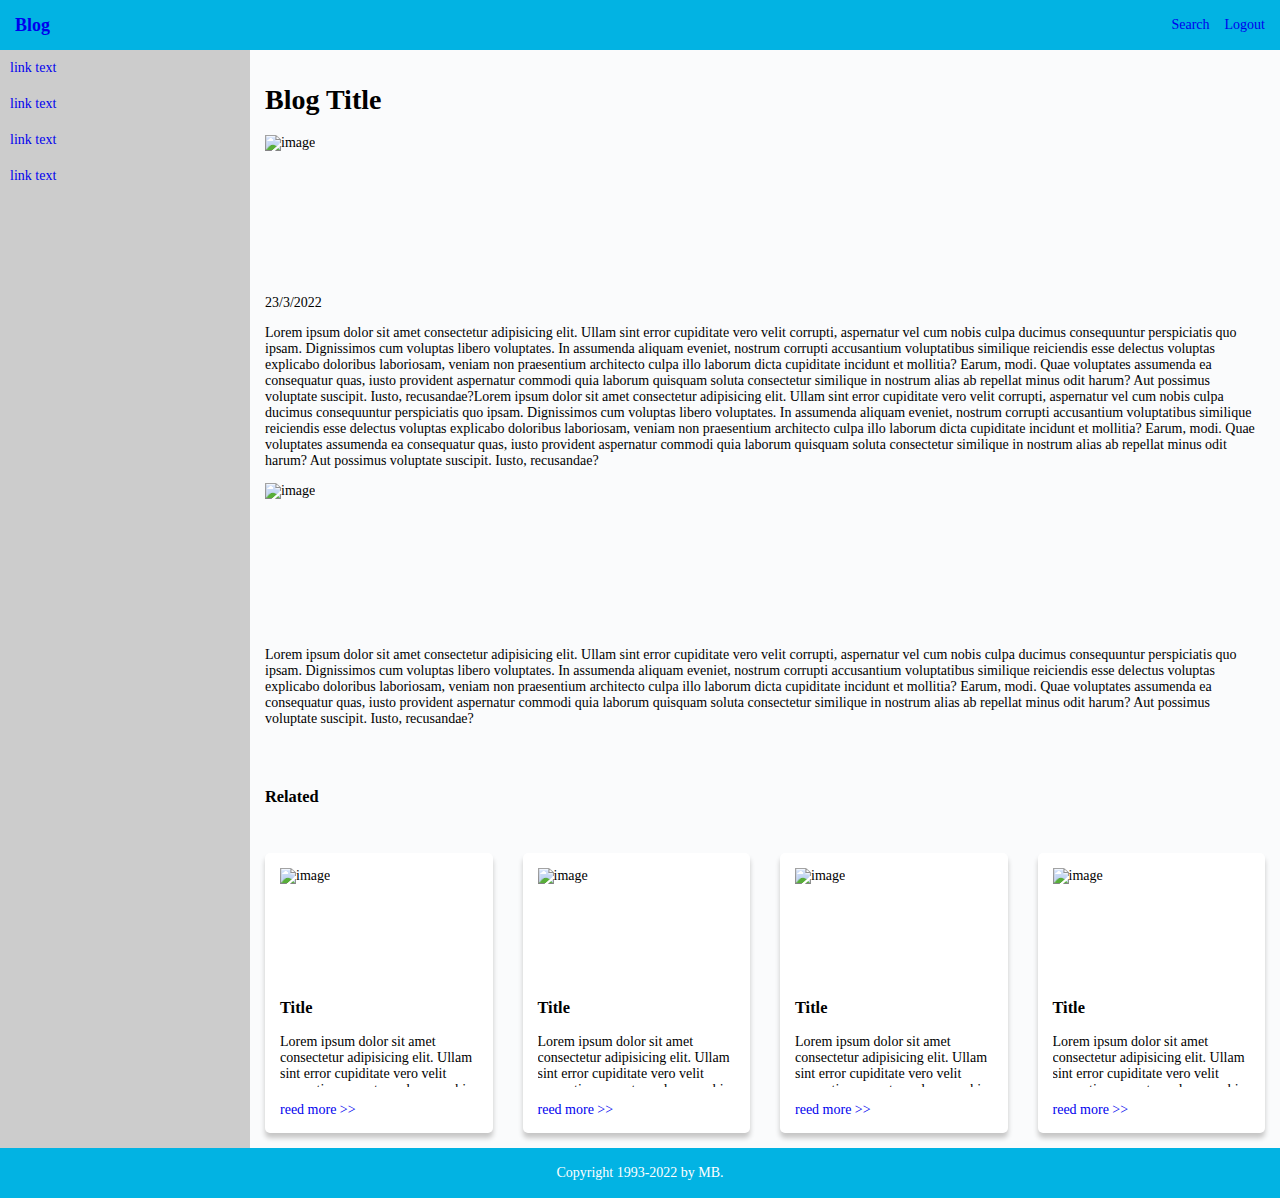
==== blog.html @ 2aff07d1 "first commit" ====
<!DOCTYPE html>
<html lang="en">

<head>
    <meta charset="UTF-8">
    <meta http-equiv="X-UA-Compatible" content="IE=edge">
    <meta name="viewport" content="width=device-width, initial-scale=1.0">
    <link href="./css/style.css" rel="stylesheet" />
    <title>Blog Title</title>
</head>

<body>
    <div class="grid-container">
        <!-- START: Header -->
        <header>
            <a href="./index.html" class="logo">Blog</span>
            <nav>
                <ul>
                    <il>
                        <a href='#'>Search</a>
                    </il>
                    <li>
                        <a href='#'>Logout</a>
                    </li>
                </ul>
            </nav>
        </header>
        <!-- END: Header -->
        <!-- START: Side menu -->
        <aside>
            <ul>
                <li><a href="./blog.html">link text</a></li>
                <li><a href="./blog.html">link text</a></li>
                <li><a href="./blog.html">link text</a></li>
                <li><a href="./blog.html">link text</a></li>
            </ul>
        </aside>
        <!-- END: Side menu -->
        <!-- START: Main -->
        <main>
            <div class="blog-container">
                <h1>Blog Title</h1>
                <div class="blog-image">
                    <img src="http://via.placeholder.com/640x360" alt="image">
                </div>
                <div class="date">
                    23/3/2022
                </div>
                <p>
                    Lorem ipsum dolor sit amet consectetur adipisicing elit. Ullam sint error cupiditate vero
                    velit corrupti, aspernatur vel cum nobis culpa ducimus consequuntur perspiciatis quo
                    ipsam.
                    Dignissimos cum voluptas libero voluptates.
                    In assumenda aliquam eveniet, nostrum corrupti accusantium voluptatibus similique
                    reiciendis
                    esse delectus voluptas explicabo doloribus laboriosam, veniam non praesentium architecto
                    culpa illo laborum dicta cupiditate incidunt et mollitia? Earum, modi.
                    Quae voluptates assumenda ea consequatur quas, iusto provident aspernatur commodi quia
                    laborum quisquam soluta consectetur similique in nostrum alias ab repellat minus odit
                    harum?
                    Aut possimus voluptate suscipit. Iusto, recusandae?Lorem ipsum dolor sit amet consectetur
                    adipisicing elit. Ullam sint error cupiditate vero
                    velit corrupti, aspernatur vel cum nobis culpa ducimus consequuntur perspiciatis quo
                    ipsam.
                    Dignissimos cum voluptas libero voluptates.
                    In assumenda aliquam eveniet, nostrum corrupti accusantium voluptatibus similique
                    reiciendis
                    esse delectus voluptas explicabo doloribus laboriosam, veniam non praesentium architecto
                    culpa illo laborum dicta cupiditate incidunt et mollitia? Earum, modi.
                    Quae voluptates assumenda ea consequatur quas, iusto provident aspernatur commodi quia
                    laborum quisquam soluta consectetur similique in nostrum alias ab repellat minus odit
                    harum?
                    Aut possimus voluptate suscipit. Iusto, recusandae?
                </p>

                <div class="blog-image">
                    <img src="http://via.placeholder.com/640x360" alt="image">
                </div>
                <p>
                    Lorem ipsum dolor sit amet consectetur adipisicing elit. Ullam sint error cupiditate vero
                    velit corrupti, aspernatur vel cum nobis culpa ducimus consequuntur perspiciatis quo
                    ipsam.
                    Dignissimos cum voluptas libero voluptates.
                    In assumenda aliquam eveniet, nostrum corrupti accusantium voluptatibus similique
                    reiciendis
                    esse delectus voluptas explicabo doloribus laboriosam, veniam non praesentium architecto
                    culpa illo laborum dicta cupiditate incidunt et mollitia? Earum, modi.
                    Quae voluptates assumenda ea consequatur quas, iusto provident aspernatur commodi quia
                    laborum quisquam soluta consectetur similique in nostrum alias ab repellat minus odit
                    harum?
                    Aut possimus voluptate suscipit. Iusto, recusandae?
                </p>

            </div>

            <!-- START: related -->
            <div class="row">

                <div class="col">
                    <h3>Related</h3>
                </div>

            </div>
            <div class="row">
                <div class="col">
                    <!-- START: Card -->
                    <div class="card">
                        <div class="image">
                            <img src="http://via.placeholder.com/640x360" alt="image">
                        </div>
                        <div class="content">
                            <h3>Title</h3>
                            <p>Lorem ipsum dolor sit amet consectetur adipisicing elit. Ullam sint error cupiditate vero
                                velit corrupti, aspernatur vel cum nobis culpa ducimus consequuntur perspiciatis quo
                                ipsam.
                                Dignissimos cum voluptas libero voluptates.
                                In assumenda aliquam eveniet, nostrum corrupti accusantium voluptatibus similique
                                reiciendis
                                esse delectus voluptas explicabo doloribus laboriosam, veniam non praesentium architecto
                                culpa illo laborum dicta cupiditate incidunt et mollitia? Earum, modi.
                                Quae voluptates assumenda ea consequatur quas, iusto provident aspernatur commodi quia
                                laborum quisquam soluta consectetur similique in nostrum alias ab repellat minus odit
                                harum?
                                Aut possimus voluptate suscipit. Iusto, recusandae?</p>
                            <a href="#">reed more >></a>
                        </div>
                    </div>
                    <!-- END: Card -->
                </div>
                <div class="col">
                    <!-- START: Card -->
                    <div class="card">
                        <div class="image">
                            <img src="http://via.placeholder.com/640x360" alt="image">
                        </div>
                        <div class="content">
                            <h3>Title</h3>
                            <p>Lorem ipsum dolor sit amet consectetur adipisicing elit. Ullam sint error cupiditate vero
                                velit corrupti, aspernatur vel cum nobis culpa ducimus consequuntur perspiciatis quo
                                ipsam.
                                Dignissimos cum voluptas libero voluptates.
                                In assumenda aliquam eveniet, nostrum corrupti accusantium voluptatibus similique
                                reiciendis
                                esse delectus voluptas explicabo doloribus laboriosam, veniam non praesentium architecto
                                culpa illo laborum dicta cupiditate incidunt et mollitia? Earum, modi.
                                Quae voluptates assumenda ea consequatur quas, iusto provident aspernatur commodi quia
                                laborum quisquam soluta consectetur similique in nostrum alias ab repellat minus odit
                                harum?
                                Aut possimus voluptate suscipit. Iusto, recusandae?</p>
                            <a href="#">reed more >></a>
                        </div>
                    </div>
                    <!-- END: Card -->
                </div>
                <div class="col">
                    <!-- START: Card -->
                    <div class="card">
                        <div class="image">
                            <img src="http://via.placeholder.com/640x360" alt="image">
                        </div>
                        <div class="content">
                            <h3>Title</h3>
                            <p>Lorem ipsum dolor sit amet consectetur adipisicing elit. Ullam sint error cupiditate vero
                                velit corrupti, aspernatur vel cum nobis culpa ducimus consequuntur perspiciatis quo
                                ipsam.
                                Dignissimos cum voluptas libero voluptates.
                                In assumenda aliquam eveniet, nostrum corrupti accusantium voluptatibus similique
                                reiciendis
                                esse delectus voluptas explicabo doloribus laboriosam, veniam non praesentium architecto
                                culpa illo laborum dicta cupiditate incidunt et mollitia? Earum, modi.
                                Quae voluptates assumenda ea consequatur quas, iusto provident aspernatur commodi quia
                                laborum quisquam soluta consectetur similique in nostrum alias ab repellat minus odit
                                harum?
                                Aut possimus voluptate suscipit. Iusto, recusandae?</p>
                            <a href="#">reed more >></a>
                        </div>
                    </div>
                    <!-- END: Card -->
                </div>
                <div class="col">
                    <!-- START: Card -->
                    <div class="card">
                        <div class="image">
                            <img src="http://via.placeholder.com/640x360" alt="image">
                        </div>
                        <div class="content">
                            <h3>Title</h3>
                            <p>Lorem ipsum dolor sit amet consectetur adipisicing elit. Ullam sint error cupiditate vero
                                velit corrupti, aspernatur vel cum nobis culpa ducimus consequuntur perspiciatis quo
                                ipsam.
                                Dignissimos cum voluptas libero voluptates.
                                In assumenda aliquam eveniet, nostrum corrupti accusantium voluptatibus similique
                                reiciendis
                                esse delectus voluptas explicabo doloribus laboriosam, veniam non praesentium architecto
                                culpa illo laborum dicta cupiditate incidunt et mollitia? Earum, modi.
                                Quae voluptates assumenda ea consequatur quas, iusto provident aspernatur commodi quia
                                laborum quisquam soluta consectetur similique in nostrum alias ab repellat minus odit
                                harum?
                                Aut possimus voluptate suscipit. Iusto, recusandae?</p>
                            <a href="#">reed more >></a>
                        </div>
                    </div>
                    <!-- END: Card -->
                </div>
            </div>
            <!-- END: related -->
        </main>
        <!-- END: Main -->
        <!-- START: Footer -->
        <footer>
            Copyright 1993-2022 by MB.
        </footer>
        <!-- END: Footer -->
    </div>
</body>

</html>
---- css/style.css ----
/* Set generale styles */
* {
    box-sizing: border-box;
}

/* Set body and html styles */
html,
body {
    width: 100%;
    height: 100%;
    padding: 0;
    margin: 0;
    font-size: 14px;
    background-color: #fafbfc;
}

/* Set home container styles */
.grid-container {
    height: 100%;
    display: grid;
    grid-template-areas:
        'header header header header header header'
        'menu main main main  main  main'
        'footer footer footer footer footer footer';
    grid-template-rows: 50px auto 50px;
    grid-template-columns: 250px auto auto auto auto auto;
}

header {
    grid-area: header;
    display: flex;
    justify-content: space-between;
    padding: 10px 15px;
    align-items: center;
    background-color: #02b3e3;
    color: #fff;
}

aside {
    background-color: #ccc;
    grid-area: menu;
}

main {
    grid-area: main;
}

footer {
    color: #fff;
    text-align: center;
    background-color: #02b3e3;
    line-height: 50px;
    grid-area: footer;
}

/* Reset ul tag styles */
ul {
    padding: 0;
    margin: 0;
    list-style: none;
}

a {
    text-decoration: none;
}

header ul {
    display: flex;
}

header ul li {
    margin-left: 15px;
}

.logo {
    font-size: 18px;
    font-weight: bold;
}

aside ul li {
    padding: 10px;
}

.row {
    display: flex;
    flex-wrap: wrap;
}

.col {
    width: 100%;
    padding: 15px;
}

.card{
    width: 100%;
    padding: 15px;
    background-color: #fff;
    border-radius: 5px;
    box-shadow: 0px 5px 5px #c6c6c6;
}

.image{
    width: 100%;
    height: 120px;
    margin-bottom: 10px;
    overflow: hidden;
}

img {
    width: 100%;
    height: 100%;
    object-fit: cover;
}

.content{
    height: 120px;
    display: flex;
    flex-direction: column;
    justify-content: space-between;
}

.content h3{
    margin-top: 0;
    margin-bottom: 10px;
}

.content p{
    height: 53px;
    margin-top: 0;
    margin-bottom: 10px;
    overflow: hidden;
}

@media(min-width: 901px) {
    .col {
        width: 25%;
    }
}

@media(min-width: 600px) and (max-width: 900px){
    .col {
        width: 50%;
    }
}

@media(max-width: 600px) {
    .grid-container {
        grid-template-areas:
            'header header header header header header'
            'main main main main  main  main'
            'menu menu menu menu menu menu'
            'footer footer footer footer footer footer';
        grid-template-rows: 50px auto 40px 50px;
    }

    aside ul {
        height: 100%;
        display: flex;
        align-items: center;
    }

}

.blog-container{
    padding: 15px;
}

.blog-image{
    width: 50%;
    height: 150px;
    margin-bottom: 10px;
    overflow: hidden;
}
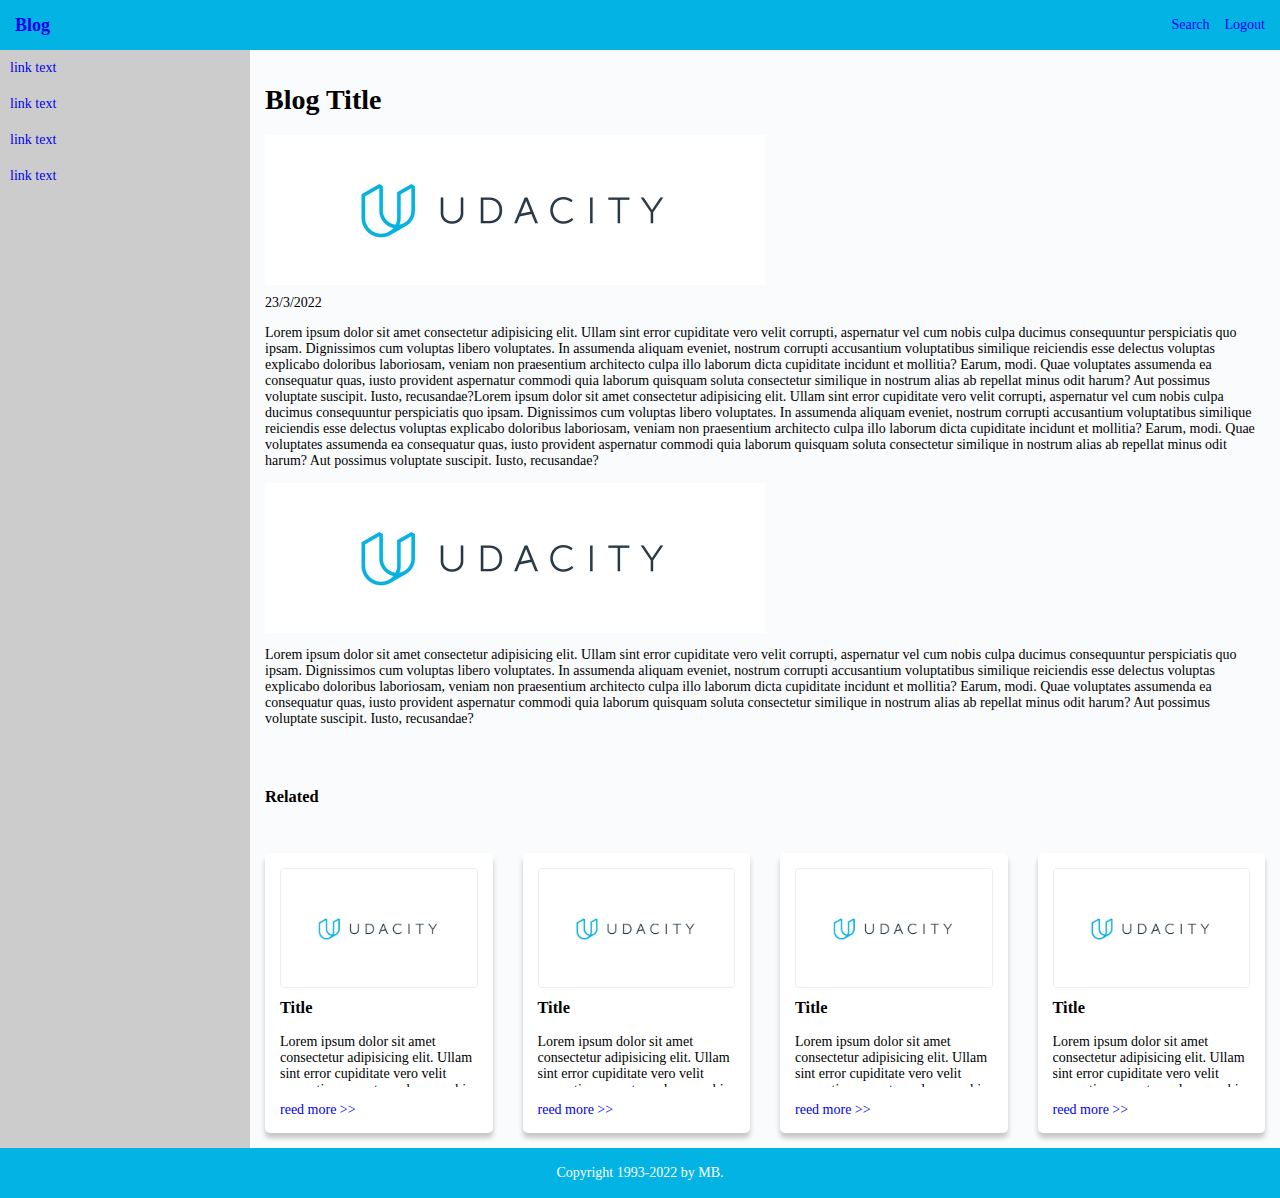
==== commit 532c41e6: "fix comments" ====
--- a/blog.html
+++ b/blog.html
@@ -5,7 +5,7 @@
     <meta charset="UTF-8">
     <meta http-equiv="X-UA-Compatible" content="IE=edge">
     <meta name="viewport" content="width=device-width, initial-scale=1.0">
-    <link href="./css/style.css" rel="stylesheet" />
+    <link href="./css/index.css" rel="stylesheet" />
     <title>Blog Title</title>
 </head>
 
@@ -41,7 +41,7 @@
             <div class="blog-container">
                 <h1>Blog Title</h1>
                 <div class="blog-image">
-                    <img src="http://via.placeholder.com/640x360" alt="image">
+                    <img src="images/udacity_branding_4x.webp" alt="image">
                 </div>
                 <div class="date">
                     23/3/2022
@@ -74,7 +74,7 @@
                 </p>
 
                 <div class="blog-image">
-                    <img src="http://via.placeholder.com/640x360" alt="image">
+                    <img src="images/udacity_branding_4x.webp" alt="image">
                 </div>
                 <p>
                     Lorem ipsum dolor sit amet consectetur adipisicing elit. Ullam sint error cupiditate vero
@@ -106,82 +106,82 @@
                     <!-- START: Card -->
                     <div class="card">
                         <div class="image">
-                            <img src="http://via.placeholder.com/640x360" alt="image">
-                        </div>
-                        <div class="content">
-                            <h3>Title</h3>
-                            <p>Lorem ipsum dolor sit amet consectetur adipisicing elit. Ullam sint error cupiditate vero
-                                velit corrupti, aspernatur vel cum nobis culpa ducimus consequuntur perspiciatis quo
-                                ipsam.
-                                Dignissimos cum voluptas libero voluptates.
-                                In assumenda aliquam eveniet, nostrum corrupti accusantium voluptatibus similique
-                                reiciendis
-                                esse delectus voluptas explicabo doloribus laboriosam, veniam non praesentium architecto
-                                culpa illo laborum dicta cupiditate incidunt et mollitia? Earum, modi.
-                                Quae voluptates assumenda ea consequatur quas, iusto provident aspernatur commodi quia
-                                laborum quisquam soluta consectetur similique in nostrum alias ab repellat minus odit
-                                harum?
-                                Aut possimus voluptate suscipit. Iusto, recusandae?</p>
-                            <a href="#">reed more >></a>
-                        </div>
-                    </div>
-                    <!-- END: Card -->
-                </div>
-                <div class="col">
-                    <!-- START: Card -->
-                    <div class="card">
-                        <div class="image">
-                            <img src="http://via.placeholder.com/640x360" alt="image">
-                        </div>
-                        <div class="content">
-                            <h3>Title</h3>
-                            <p>Lorem ipsum dolor sit amet consectetur adipisicing elit. Ullam sint error cupiditate vero
-                                velit corrupti, aspernatur vel cum nobis culpa ducimus consequuntur perspiciatis quo
-                                ipsam.
-                                Dignissimos cum voluptas libero voluptates.
-                                In assumenda aliquam eveniet, nostrum corrupti accusantium voluptatibus similique
-                                reiciendis
-                                esse delectus voluptas explicabo doloribus laboriosam, veniam non praesentium architecto
-                                culpa illo laborum dicta cupiditate incidunt et mollitia? Earum, modi.
-                                Quae voluptates assumenda ea consequatur quas, iusto provident aspernatur commodi quia
-                                laborum quisquam soluta consectetur similique in nostrum alias ab repellat minus odit
-                                harum?
-                                Aut possimus voluptate suscipit. Iusto, recusandae?</p>
-                            <a href="#">reed more >></a>
-                        </div>
-                    </div>
-                    <!-- END: Card -->
-                </div>
-                <div class="col">
-                    <!-- START: Card -->
-                    <div class="card">
-                        <div class="image">
-                            <img src="http://via.placeholder.com/640x360" alt="image">
-                        </div>
-                        <div class="content">
-                            <h3>Title</h3>
-                            <p>Lorem ipsum dolor sit amet consectetur adipisicing elit. Ullam sint error cupiditate vero
-                                velit corrupti, aspernatur vel cum nobis culpa ducimus consequuntur perspiciatis quo
-                                ipsam.
-                                Dignissimos cum voluptas libero voluptates.
-                                In assumenda aliquam eveniet, nostrum corrupti accusantium voluptatibus similique
-                                reiciendis
-                                esse delectus voluptas explicabo doloribus laboriosam, veniam non praesentium architecto
-                                culpa illo laborum dicta cupiditate incidunt et mollitia? Earum, modi.
-                                Quae voluptates assumenda ea consequatur quas, iusto provident aspernatur commodi quia
-                                laborum quisquam soluta consectetur similique in nostrum alias ab repellat minus odit
-                                harum?
-                                Aut possimus voluptate suscipit. Iusto, recusandae?</p>
-                            <a href="#">reed more >></a>
-                        </div>
-                    </div>
-                    <!-- END: Card -->
-                </div>
-                <div class="col">
-                    <!-- START: Card -->
-                    <div class="card">
-                        <div class="image">
-                            <img src="http://via.placeholder.com/640x360" alt="image">
+                            <img src="images/udacity_branding_4x.webp" alt="image">
+                        </div>
+                        <div class="content">
+                            <h3>Title</h3>
+                            <p>Lorem ipsum dolor sit amet consectetur adipisicing elit. Ullam sint error cupiditate vero
+                                velit corrupti, aspernatur vel cum nobis culpa ducimus consequuntur perspiciatis quo
+                                ipsam.
+                                Dignissimos cum voluptas libero voluptates.
+                                In assumenda aliquam eveniet, nostrum corrupti accusantium voluptatibus similique
+                                reiciendis
+                                esse delectus voluptas explicabo doloribus laboriosam, veniam non praesentium architecto
+                                culpa illo laborum dicta cupiditate incidunt et mollitia? Earum, modi.
+                                Quae voluptates assumenda ea consequatur quas, iusto provident aspernatur commodi quia
+                                laborum quisquam soluta consectetur similique in nostrum alias ab repellat minus odit
+                                harum?
+                                Aut possimus voluptate suscipit. Iusto, recusandae?</p>
+                            <a href="#">reed more >></a>
+                        </div>
+                    </div>
+                    <!-- END: Card -->
+                </div>
+                <div class="col">
+                    <!-- START: Card -->
+                    <div class="card">
+                        <div class="image">
+                            <img src="images/udacity_branding_4x.webp" alt="image">
+                        </div>
+                        <div class="content">
+                            <h3>Title</h3>
+                            <p>Lorem ipsum dolor sit amet consectetur adipisicing elit. Ullam sint error cupiditate vero
+                                velit corrupti, aspernatur vel cum nobis culpa ducimus consequuntur perspiciatis quo
+                                ipsam.
+                                Dignissimos cum voluptas libero voluptates.
+                                In assumenda aliquam eveniet, nostrum corrupti accusantium voluptatibus similique
+                                reiciendis
+                                esse delectus voluptas explicabo doloribus laboriosam, veniam non praesentium architecto
+                                culpa illo laborum dicta cupiditate incidunt et mollitia? Earum, modi.
+                                Quae voluptates assumenda ea consequatur quas, iusto provident aspernatur commodi quia
+                                laborum quisquam soluta consectetur similique in nostrum alias ab repellat minus odit
+                                harum?
+                                Aut possimus voluptate suscipit. Iusto, recusandae?</p>
+                            <a href="#">reed more >></a>
+                        </div>
+                    </div>
+                    <!-- END: Card -->
+                </div>
+                <div class="col">
+                    <!-- START: Card -->
+                    <div class="card">
+                        <div class="image">
+                            <img src="images/udacity_branding_4x.webp" alt="image">
+                        </div>
+                        <div class="content">
+                            <h3>Title</h3>
+                            <p>Lorem ipsum dolor sit amet consectetur adipisicing elit. Ullam sint error cupiditate vero
+                                velit corrupti, aspernatur vel cum nobis culpa ducimus consequuntur perspiciatis quo
+                                ipsam.
+                                Dignissimos cum voluptas libero voluptates.
+                                In assumenda aliquam eveniet, nostrum corrupti accusantium voluptatibus similique
+                                reiciendis
+                                esse delectus voluptas explicabo doloribus laboriosam, veniam non praesentium architecto
+                                culpa illo laborum dicta cupiditate incidunt et mollitia? Earum, modi.
+                                Quae voluptates assumenda ea consequatur quas, iusto provident aspernatur commodi quia
+                                laborum quisquam soluta consectetur similique in nostrum alias ab repellat minus odit
+                                harum?
+                                Aut possimus voluptate suscipit. Iusto, recusandae?</p>
+                            <a href="#">reed more >></a>
+                        </div>
+                    </div>
+                    <!-- END: Card -->
+                </div>
+                <div class="col">
+                    <!-- START: Card -->
+                    <div class="card">
+                        <div class="image">
+                            <img src="images/udacity_branding_4x.webp" alt="image">
                         </div>
                         <div class="content">
                             <h3>Title</h3>
--- a/css/index.css
+++ b/css/index.css
@@ -0,0 +1,3 @@
+@import 'generalStyles.css';
+@import 'cardStyles.css';
+@import 'mediaHandler.css';
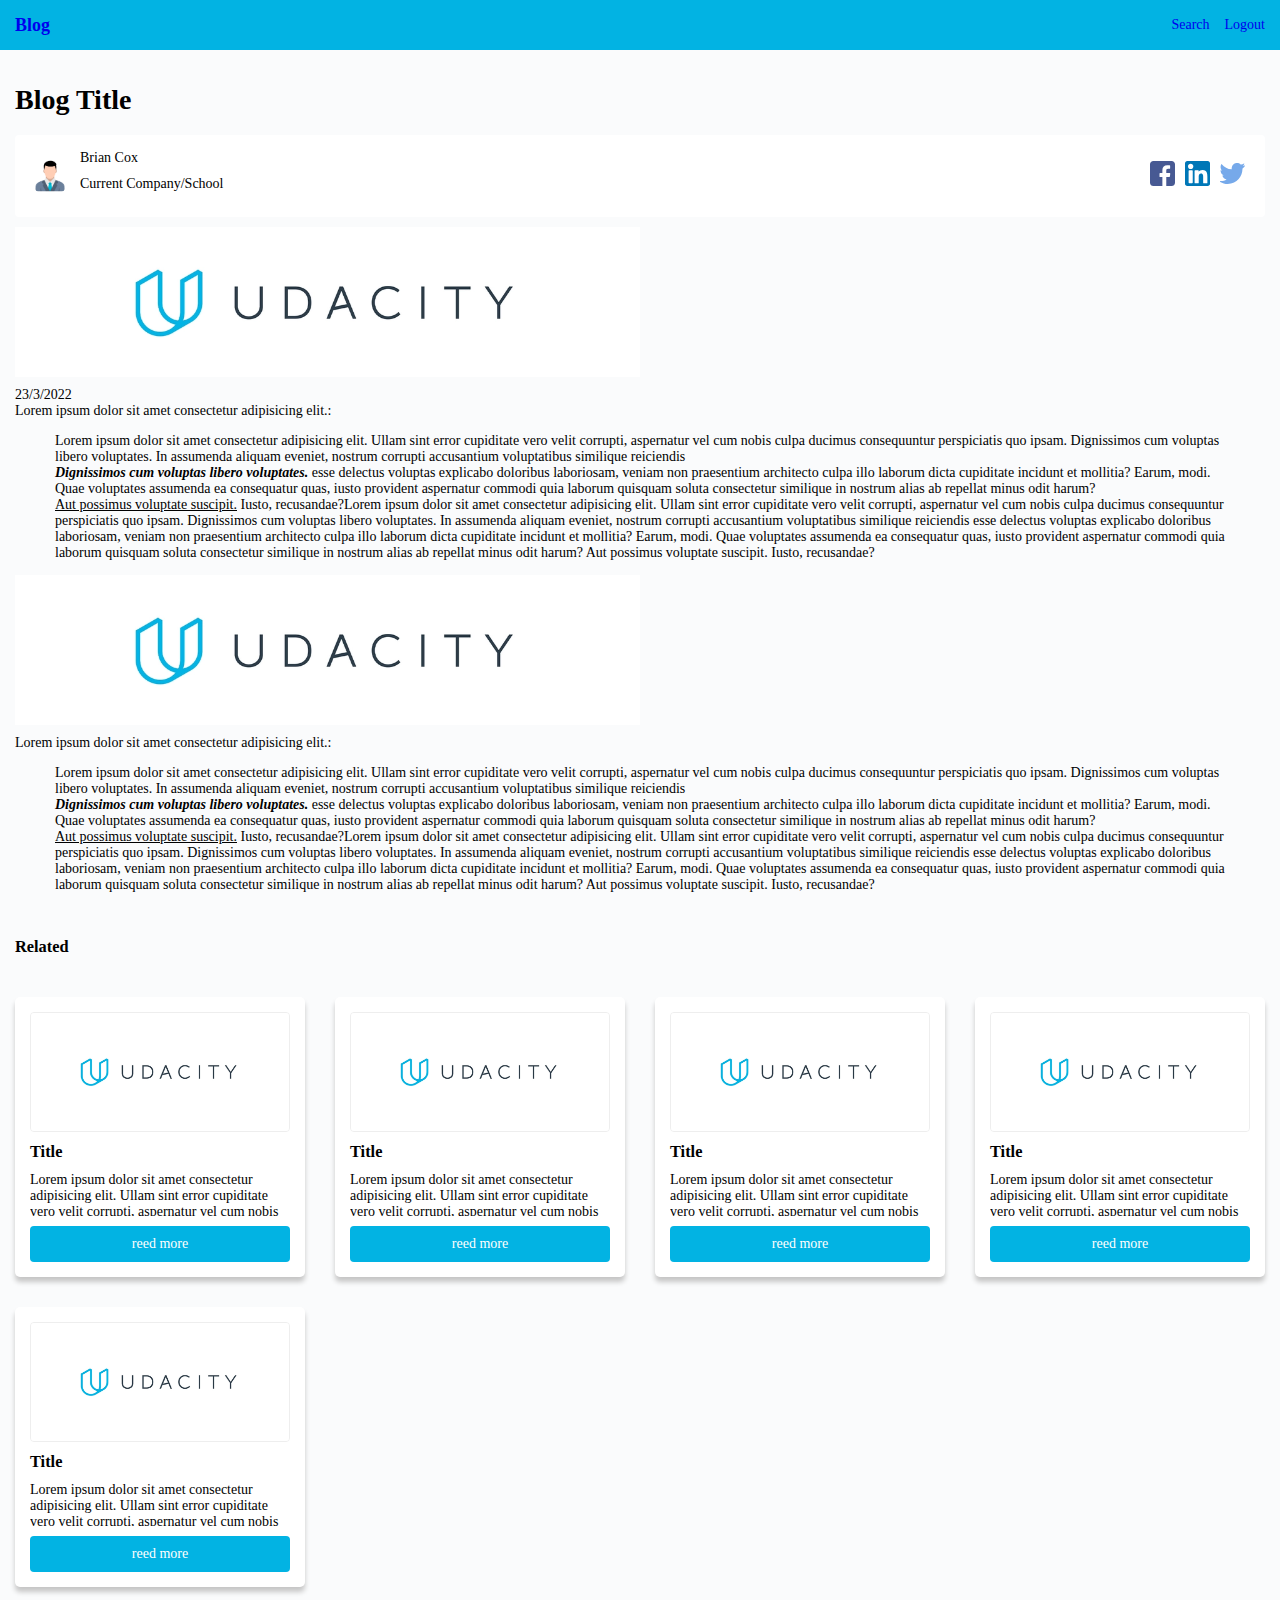
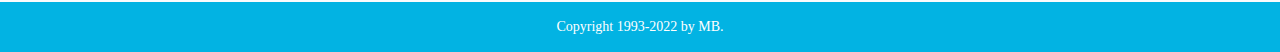
==== commit c55d45f7: "fix comments" ====
--- a/blog.html
+++ b/blog.html
@@ -10,55 +10,77 @@
 </head>
 
 <body>
-    <div class="grid-container">
+    <div class="grid-container blog">
         <!-- START: Header -->
         <header>
             <a href="./index.html" class="logo">Blog</span>
-            <nav>
-                <ul>
-                    <il>
-                        <a href='#'>Search</a>
-                    </il>
-                    <li>
-                        <a href='#'>Logout</a>
-                    </li>
-                </ul>
-            </nav>
+                <nav>
+                    <ul>
+                        <il>
+                            <a href='#'>Search</a>
+                        </il>
+                        <li>
+                            <a href='#'>Logout</a>
+                        </li>
+                    </ul>
+                </nav>
         </header>
         <!-- END: Header -->
-        <!-- START: Side menu -->
-        <aside>
-            <ul>
-                <li><a href="./blog.html">link text</a></li>
-                <li><a href="./blog.html">link text</a></li>
-                <li><a href="./blog.html">link text</a></li>
-                <li><a href="./blog.html">link text</a></li>
-            </ul>
-        </aside>
-        <!-- END: Side menu -->
         <!-- START: Main -->
-        <main>
+        <main class="blog-main">
             <div class="blog-container">
                 <h1>Blog Title</h1>
-                <div class="blog-image">
+                <div class="author-info">
+                    <div class="avatar">
+                        <img src="images/download.png" alt="image">
+                    </div>
+                    <div class="info">
+                        <p>Brian Cox</p>
+                        <p>Current Company/School</p>
+                    </div>
+                    <ul class="social-share">
+                        <li>
+                            <svg>
+                                <use xlink:href="#icon-facebook" xmlns:xlink="http://www.w3.org/1999/xlink"></use>
+                            </svg>
+                        </li>
+                        <li>
+                            <svg>
+                                <use xlink:href="#icon-linkedIn" xmlns:xlink="http://www.w3.org/1999/xlink"></use>
+                            </svg>
+                        </li>
+                        <li>
+                            <svg>
+                                <use xlink:href="#icon-twitter" xmlns:xlink="http://www.w3.org/1999/xlink"></use>
+                            </svg>
+                        </li>
+                    </ul>
+                </div>
+                <figure class="blog-image">
                     <img src="images/udacity_branding_4x.webp" alt="image">
-                </div>
+                    <figcaption>Lorem ipsum dolor sit amet consectetur adipisicing elit. Ullam sint error cupiditate
+                        vero
+                        velit corrupti</figcaption>
+                </figure>
                 <div class="date">
                     23/3/2022
                 </div>
-                <p>
+                <p>Lorem ipsum dolor sit amet consectetur adipisicing elit.:</p>
+
+                <blockquote cite="http://www.worldwildlife.org/who/index.html">
                     Lorem ipsum dolor sit amet consectetur adipisicing elit. Ullam sint error cupiditate vero
                     velit corrupti, aspernatur vel cum nobis culpa ducimus consequuntur perspiciatis quo
                     ipsam.
                     Dignissimos cum voluptas libero voluptates.
                     In assumenda aliquam eveniet, nostrum corrupti accusantium voluptatibus similique
-                    reiciendis
+                    reiciendis<br />
+                    <b><em>Dignissimos cum voluptas libero voluptates.</em></b>
                     esse delectus voluptas explicabo doloribus laboriosam, veniam non praesentium architecto
                     culpa illo laborum dicta cupiditate incidunt et mollitia? Earum, modi.
                     Quae voluptates assumenda ea consequatur quas, iusto provident aspernatur commodi quia
                     laborum quisquam soluta consectetur similique in nostrum alias ab repellat minus odit
-                    harum?
-                    Aut possimus voluptate suscipit. Iusto, recusandae?Lorem ipsum dolor sit amet consectetur
+                    harum?<br />
+                    <u>Aut possimus voluptate suscipit.</u> Iusto, recusandae?Lorem ipsum dolor sit amet consectetur
                     adipisicing elit. Ullam sint error cupiditate vero
                     velit corrupti, aspernatur vel cum nobis culpa ducimus consequuntur perspiciatis quo
                     ipsam.
@@ -71,13 +93,31 @@
                     laborum quisquam soluta consectetur similique in nostrum alias ab repellat minus odit
                     harum?
                     Aut possimus voluptate suscipit. Iusto, recusandae?
-                </p>
-
-                <div class="blog-image">
+                </blockquote>
+
+                <figure class="blog-image">
                     <img src="images/udacity_branding_4x.webp" alt="image">
-                </div>
-                <p>
+                    <figcaption>Lorem ipsum dolor sit amet consectetur adipisicing elit. Ullam sint error cupiditate
+                        vero
+                        velit corrupti</figcaption>
+                </figure>
+                <p>Lorem ipsum dolor sit amet consectetur adipisicing elit.:</p>
+
+                <blockquote cite="http://www.worldwildlife.org/who/index.html">
                     Lorem ipsum dolor sit amet consectetur adipisicing elit. Ullam sint error cupiditate vero
+                    velit corrupti, aspernatur vel cum nobis culpa ducimus consequuntur perspiciatis quo
+                    ipsam.
+                    Dignissimos cum voluptas libero voluptates.
+                    In assumenda aliquam eveniet, nostrum corrupti accusantium voluptatibus similique
+                    reiciendis<br />
+                    <b><em>Dignissimos cum voluptas libero voluptates.</em></b>
+                    esse delectus voluptas explicabo doloribus laboriosam, veniam non praesentium architecto
+                    culpa illo laborum dicta cupiditate incidunt et mollitia? Earum, modi.
+                    Quae voluptates assumenda ea consequatur quas, iusto provident aspernatur commodi quia
+                    laborum quisquam soluta consectetur similique in nostrum alias ab repellat minus odit
+                    harum?<br />
+                    <u>Aut possimus voluptate suscipit.</u> Iusto, recusandae?Lorem ipsum dolor sit amet consectetur
+                    adipisicing elit. Ullam sint error cupiditate vero
                     velit corrupti, aspernatur vel cum nobis culpa ducimus consequuntur perspiciatis quo
                     ipsam.
                     Dignissimos cum voluptas libero voluptates.
@@ -89,118 +129,176 @@
                     laborum quisquam soluta consectetur similique in nostrum alias ab repellat minus odit
                     harum?
                     Aut possimus voluptate suscipit. Iusto, recusandae?
-                </p>
+                </blockquote>
 
             </div>
 
             <!-- START: related -->
-            <div class="row">
-
-                <div class="col">
+            <div class="related">
+
+                <div class="col w-100">
                     <h3>Related</h3>
                 </div>
-
-            </div>
-            <div class="row">
-                <div class="col">
-                    <!-- START: Card -->
-                    <div class="card">
-                        <div class="image">
-                            <img src="images/udacity_branding_4x.webp" alt="image">
-                        </div>
-                        <div class="content">
-                            <h3>Title</h3>
-                            <p>Lorem ipsum dolor sit amet consectetur adipisicing elit. Ullam sint error cupiditate vero
-                                velit corrupti, aspernatur vel cum nobis culpa ducimus consequuntur perspiciatis quo
-                                ipsam.
-                                Dignissimos cum voluptas libero voluptates.
-                                In assumenda aliquam eveniet, nostrum corrupti accusantium voluptatibus similique
-                                reiciendis
-                                esse delectus voluptas explicabo doloribus laboriosam, veniam non praesentium architecto
-                                culpa illo laborum dicta cupiditate incidunt et mollitia? Earum, modi.
-                                Quae voluptates assumenda ea consequatur quas, iusto provident aspernatur commodi quia
-                                laborum quisquam soluta consectetur similique in nostrum alias ab repellat minus odit
-                                harum?
-                                Aut possimus voluptate suscipit. Iusto, recusandae?</p>
-                            <a href="#">reed more >></a>
-                        </div>
-                    </div>
-                    <!-- END: Card -->
-                </div>
-                <div class="col">
-                    <!-- START: Card -->
-                    <div class="card">
-                        <div class="image">
-                            <img src="images/udacity_branding_4x.webp" alt="image">
-                        </div>
-                        <div class="content">
-                            <h3>Title</h3>
-                            <p>Lorem ipsum dolor sit amet consectetur adipisicing elit. Ullam sint error cupiditate vero
-                                velit corrupti, aspernatur vel cum nobis culpa ducimus consequuntur perspiciatis quo
-                                ipsam.
-                                Dignissimos cum voluptas libero voluptates.
-                                In assumenda aliquam eveniet, nostrum corrupti accusantium voluptatibus similique
-                                reiciendis
-                                esse delectus voluptas explicabo doloribus laboriosam, veniam non praesentium architecto
-                                culpa illo laborum dicta cupiditate incidunt et mollitia? Earum, modi.
-                                Quae voluptates assumenda ea consequatur quas, iusto provident aspernatur commodi quia
-                                laborum quisquam soluta consectetur similique in nostrum alias ab repellat minus odit
-                                harum?
-                                Aut possimus voluptate suscipit. Iusto, recusandae?</p>
-                            <a href="#">reed more >></a>
-                        </div>
-                    </div>
-                    <!-- END: Card -->
-                </div>
-                <div class="col">
-                    <!-- START: Card -->
-                    <div class="card">
-                        <div class="image">
-                            <img src="images/udacity_branding_4x.webp" alt="image">
-                        </div>
-                        <div class="content">
-                            <h3>Title</h3>
-                            <p>Lorem ipsum dolor sit amet consectetur adipisicing elit. Ullam sint error cupiditate vero
-                                velit corrupti, aspernatur vel cum nobis culpa ducimus consequuntur perspiciatis quo
-                                ipsam.
-                                Dignissimos cum voluptas libero voluptates.
-                                In assumenda aliquam eveniet, nostrum corrupti accusantium voluptatibus similique
-                                reiciendis
-                                esse delectus voluptas explicabo doloribus laboriosam, veniam non praesentium architecto
-                                culpa illo laborum dicta cupiditate incidunt et mollitia? Earum, modi.
-                                Quae voluptates assumenda ea consequatur quas, iusto provident aspernatur commodi quia
-                                laborum quisquam soluta consectetur similique in nostrum alias ab repellat minus odit
-                                harum?
-                                Aut possimus voluptate suscipit. Iusto, recusandae?</p>
-                            <a href="#">reed more >></a>
-                        </div>
-                    </div>
-                    <!-- END: Card -->
-                </div>
-                <div class="col">
-                    <!-- START: Card -->
-                    <div class="card">
-                        <div class="image">
-                            <img src="images/udacity_branding_4x.webp" alt="image">
-                        </div>
-                        <div class="content">
-                            <h3>Title</h3>
-                            <p>Lorem ipsum dolor sit amet consectetur adipisicing elit. Ullam sint error cupiditate vero
-                                velit corrupti, aspernatur vel cum nobis culpa ducimus consequuntur perspiciatis quo
-                                ipsam.
-                                Dignissimos cum voluptas libero voluptates.
-                                In assumenda aliquam eveniet, nostrum corrupti accusantium voluptatibus similique
-                                reiciendis
-                                esse delectus voluptas explicabo doloribus laboriosam, veniam non praesentium architecto
-                                culpa illo laborum dicta cupiditate incidunt et mollitia? Earum, modi.
-                                Quae voluptates assumenda ea consequatur quas, iusto provident aspernatur commodi quia
-                                laborum quisquam soluta consectetur similique in nostrum alias ab repellat minus odit
-                                harum?
-                                Aut possimus voluptate suscipit. Iusto, recusandae?</p>
-                            <a href="#">reed more >></a>
-                        </div>
-                    </div>
-                    <!-- END: Card -->
+                <div class="row">
+                    <div class="col">
+                        <!-- START: Card -->
+                        <div class="card">
+                            <figure class="image">
+                                <img src="images/udacity_branding_4x.webp" alt="image">
+                                <figcaption>Lorem ipsum dolor sit amet consectetur adipisicing elit. Ullam sint error
+                                    cupiditate vero
+                                    velit corrupti</figcaption>
+                            </figure>
+                            <div class="content">
+                                <h3>Title</h3>
+                                <p>Lorem ipsum dolor sit amet consectetur adipisicing elit. Ullam sint error cupiditate
+                                    vero
+                                    velit corrupti, aspernatur vel cum nobis culpa ducimus consequuntur perspiciatis quo
+                                    ipsam.
+                                    In assumenda aliquam eveniet, nostrum corrupti accusantium voluptatibus similique
+                                    reiciendis
+                                    esse delectus voluptas explicabo doloribus laboriosam, veniam non praesentium
+                                    architecto
+                                    culpa illo laborum dicta cupiditate incidunt et mollitia? Earum, modi.
+                                    Quae voluptates assumenda ea consequatur quas, iusto provident aspernatur commodi
+                                    quia
+                                    laborum quisquam soluta consectetur similique in nostrum alias ab repellat minus
+                                    odit
+                                    harum?
+                                    Aut possimus voluptate suscipit. Iusto, recusandae?</p>
+                                <a class="btn" href="./blog.html">reed more</a>
+                            </div>
+                        </div>
+                        <!-- END: Card -->
+                    </div>
+                    <div class="col">
+                        <!-- START: Card -->
+                        <div class="card">
+                            <figure class="image">
+                                <img src="images/udacity_branding_4x.webp" alt="image">
+                                <figcaption>Lorem ipsum dolor sit amet consectetur adipisicing elit. Ullam sint error
+                                    cupiditate vero
+                                    velit corrupti</figcaption>
+                            </figure>
+                            <div class="content">
+                                <h3>Title</h3>
+                                <p>Lorem ipsum dolor sit amet consectetur adipisicing elit. Ullam sint error cupiditate
+                                    vero
+                                    velit corrupti, aspernatur vel cum nobis culpa ducimus consequuntur perspiciatis quo
+                                    ipsam.
+                                    Dignissimos cum voluptas libero voluptates.
+                                    In assumenda aliquam eveniet, nostrum corrupti accusantium voluptatibus similique
+                                    reiciendis
+                                    esse delectus voluptas explicabo doloribus laboriosam, veniam non praesentium
+                                    architecto
+                                    culpa illo laborum dicta cupiditate incidunt et mollitia? Earum, modi.
+                                    Quae voluptates assumenda ea consequatur quas, iusto provident aspernatur commodi
+                                    quia
+                                    laborum quisquam soluta consectetur similique in nostrum alias ab repellat minus
+                                    odit
+                                    harum?
+                                    Aut possimus voluptate suscipit. Iusto, recusandae?</p>
+                                <a class="btn" href="./blog.html">reed more</a>
+                            </div>
+                        </div>
+                        <!-- END: Card -->
+                    </div>
+                    <div class="col">
+                        <!-- START: Card -->
+                        <div class="card">
+                            <figure class="image">
+                                <img src="images/udacity_branding_4x.webp" alt="image">
+                                <figcaption>Lorem ipsum dolor sit amet consectetur adipisicing elit. Ullam sint error
+                                    cupiditate vero
+                                    velit corrupti</figcaption>
+                            </figure>
+                            <div class="content">
+                                <h3>Title</h3>
+                                <p>Lorem ipsum dolor sit amet consectetur adipisicing elit. Ullam sint error cupiditate
+                                    vero
+                                    velit corrupti, aspernatur vel cum nobis culpa ducimus consequuntur perspiciatis quo
+                                    ipsam.
+                                    Dignissimos cum voluptas libero voluptates.
+                                    In assumenda aliquam eveniet, nostrum corrupti accusantium voluptatibus similique
+                                    reiciendis
+                                    esse delectus voluptas explicabo doloribus laboriosam, veniam non praesentium
+                                    architecto
+                                    culpa illo laborum dicta cupiditate incidunt et mollitia? Earum, modi.
+                                    Quae voluptates assumenda ea consequatur quas, iusto provident aspernatur commodi
+                                    quia
+                                    laborum quisquam soluta consectetur similique in nostrum alias ab repellat minus
+                                    odit
+                                    harum?
+                                    Aut possimus voluptate suscipit. Iusto, recusandae?</p>
+                                <a class="btn" href="./blog.html">reed more</a>
+                            </div>
+                        </div>
+                        <!-- END: Card -->
+                    </div>
+                    <div class="col">
+                        <!-- START: Card -->
+                        <div class="card">
+                            <figure class="image">
+                                <img src="images/udacity_branding_4x.webp" alt="image">
+                                <figcaption>Lorem ipsum dolor sit amet consectetur adipisicing elit. Ullam sint error
+                                    cupiditate vero
+                                    velit corrupti</figcaption>
+                            </figure>
+                            <div class="content">
+                                <h3>Title</h3>
+                                <p>Lorem ipsum dolor sit amet consectetur adipisicing elit. Ullam sint error cupiditate
+                                    vero
+                                    velit corrupti, aspernatur vel cum nobis culpa ducimus consequuntur perspiciatis quo
+                                    ipsam.
+                                    Dignissimos cum voluptas libero voluptates.
+                                    In assumenda aliquam eveniet, nostrum corrupti accusantium voluptatibus similique
+                                    reiciendis
+                                    esse delectus voluptas explicabo doloribus laboriosam, veniam non praesentium
+                                    architecto
+                                    culpa illo laborum dicta cupiditate incidunt et mollitia? Earum, modi.
+                                    Quae voluptates assumenda ea consequatur quas, iusto provident aspernatur commodi
+                                    quia
+                                    laborum quisquam soluta consectetur similique in nostrum alias ab repellat minus
+                                    odit
+                                    harum?
+                                    Aut possimus voluptate suscipit. Iusto, recusandae?</p>
+                                <a class="btn" href="./blog.html">reed more</a>
+                            </div>
+                        </div>
+                        <!-- END: Card -->
+                    </div>
+                    <div class="col">
+                        <!-- START: Card -->
+                        <div class="card">
+                            <figure class="image">
+                                <img src="images/udacity_branding_4x.webp" alt="image">
+                                <figcaption>Lorem ipsum dolor sit amet consectetur adipisicing elit. Ullam sint error
+                                    cupiditate vero
+                                    velit corrupti</figcaption>
+                            </figure>
+                            <div class="content">
+                                <h3>Title</h3>
+                                <p>Lorem ipsum dolor sit amet consectetur adipisicing elit. Ullam sint error cupiditate
+                                    vero
+                                    velit corrupti, aspernatur vel cum nobis culpa ducimus consequuntur perspiciatis quo
+                                    ipsam.
+                                    Dignissimos cum voluptas libero voluptates.
+                                    In assumenda aliquam eveniet, nostrum corrupti accusantium voluptatibus similique
+                                    reiciendis
+                                    esse delectus voluptas explicabo doloribus laboriosam, veniam non praesentium
+                                    architecto
+                                    culpa illo laborum dicta cupiditate incidunt et mollitia? Earum, modi.
+                                    Quae voluptates assumenda ea consequatur quas, iusto provident aspernatur commodi
+                                    quia
+                                    laborum quisquam soluta consectetur similique in nostrum alias ab repellat minus
+                                    odit
+                                    harum?
+                                    Aut possimus voluptate suscipit. Iusto, recusandae?</p>
+                                <a class="btn" href="./blog.html">reed more</a>
+                            </div>
+                        </div>
+                        <!-- END: Card -->
+                    </div>
                 </div>
             </div>
             <!-- END: related -->
@@ -212,6 +310,25 @@
         </footer>
         <!-- END: Footer -->
     </div>
+
+    <svg display="none" xmlns="http://www.w3.org/2000/svg">
+        <symbol id="icon-linkedIn" viewBox="0 0 382 382" xmlns="http://www.w3.org/2000/svg">
+            <path
+                d="M347.445 0H34.555C15.471 0 0 15.471 0 34.555v312.889C0 366.529 15.471 382 34.555 382h312.889C366.529 382 382 366.529 382 347.444V34.555C382 15.471 366.529 0 347.445 0zM118.207 329.844c0 5.554-4.502 10.056-10.056 10.056H65.345c-5.554 0-10.056-4.502-10.056-10.056V150.403c0-5.554 4.502-10.056 10.056-10.056h42.806c5.554 0 10.056 4.502 10.056 10.056v179.441zM86.748 123.432c-22.459 0-40.666-18.207-40.666-40.666S64.289 42.1 86.748 42.1s40.666 18.207 40.666 40.666-18.206 40.666-40.666 40.666zM341.91 330.654a9.247 9.247 0 0 1-9.246 9.246H286.73a9.247 9.247 0 0 1-9.246-9.246v-84.168c0-12.556 3.683-55.021-32.813-55.021-28.309 0-34.051 29.066-35.204 42.11v97.079a9.246 9.246 0 0 1-9.246 9.246h-44.426a9.247 9.247 0 0 1-9.246-9.246V149.593a9.247 9.247 0 0 1 9.246-9.246h44.426a9.247 9.247 0 0 1 9.246 9.246v15.655c10.497-15.753 26.097-27.912 59.312-27.912 73.552 0 73.131 68.716 73.131 106.472v86.846z"
+                fill="#0077b7" />
+        </symbol>
+        <symbol id="icon-facebook" viewBox="0 0 408.788 408.788" id=".6881846358747183"
+            xmlns="http://www.w3.org/2000/svg">
+            <path
+                d="M353.701 0H55.087C24.665 0 .002 24.662.002 55.085v298.616c0 30.423 24.662 55.085 55.085 55.085h147.275l.251-146.078h-37.951a8.954 8.954 0 0 1-8.954-8.92l-.182-47.087a8.955 8.955 0 0 1 8.955-8.989h37.882v-45.498c0-52.8 32.247-81.55 79.348-81.55h38.65a8.955 8.955 0 0 1 8.955 8.955v39.704a8.955 8.955 0 0 1-8.95 8.955l-23.719.011c-25.615 0-30.575 12.172-30.575 30.035v39.389h56.285c5.363 0 9.524 4.683 8.892 10.009l-5.581 47.087a8.955 8.955 0 0 1-8.892 7.901h-50.453l-.251 146.078h87.631c30.422 0 55.084-24.662 55.084-55.084V55.085C408.786 24.662 384.124 0 353.701 0z"
+                fill="#475993" />
+        </symbol>
+        <symbol id="icon-twitter" viewBox="0 0 410.155 410.155" xmlns="http://www.w3.org/2000/svg">
+            <path
+                d="M403.632 74.18a162.414 162.414 0 0 1-28.28 9.537 88.177 88.177 0 0 0 23.275-37.067c1.295-4.051-3.105-7.554-6.763-5.385a163.188 163.188 0 0 1-43.235 17.862 11.02 11.02 0 0 1-2.702.336c-2.766 0-5.455-1.027-7.57-2.891-16.156-14.239-36.935-22.081-58.508-22.081-9.335 0-18.76 1.455-28.014 4.325-28.672 8.893-50.795 32.544-57.736 61.724-2.604 10.945-3.309 21.9-2.097 32.56a3.166 3.166 0 0 1-.797 2.481 3.278 3.278 0 0 1-2.753 1.091c-62.762-5.831-119.358-36.068-159.363-85.14-2.04-2.503-5.952-2.196-7.578.593-7.834 13.44-11.974 28.812-11.974 44.454 0 23.972 9.631 46.563 26.36 63.032a79.24 79.24 0 0 1-20.169-7.808c-3.06-1.7-6.825.485-6.868 3.985-.438 35.612 20.412 67.3 51.646 81.569a79.567 79.567 0 0 1-16.786-1.399c-3.446-.658-6.341 2.611-5.271 5.952 10.138 31.651 37.39 54.981 70.002 60.278-27.066 18.169-58.585 27.753-91.39 27.753l-10.227-.006c-3.151 0-5.816 2.054-6.619 5.106-.791 3.006.666 6.177 3.353 7.74 36.966 21.513 79.131 32.883 121.955 32.883 37.485 0 72.549-7.439 104.219-22.109 29.033-13.449 54.689-32.674 76.255-57.141 20.09-22.792 35.8-49.103 46.692-78.201 10.383-27.737 15.871-57.333 15.871-85.589v-1.346c-.001-4.537 2.051-8.806 5.631-11.712a174.776 174.776 0 0 0 35.16-38.591c2.573-3.849-1.485-8.673-5.719-6.795z"
+                fill="#76a9ea" />
+        </symbol>
+    </svg>
 </body>
 
 </html>--- a/css/index.css
+++ b/css/index.css
@@ -1,3 +1,5 @@
 @import 'generalStyles.css';
 @import 'cardStyles.css';
 @import 'mediaHandler.css';
+@import 'typografy.css';
+@import 'autherInfo.css';
